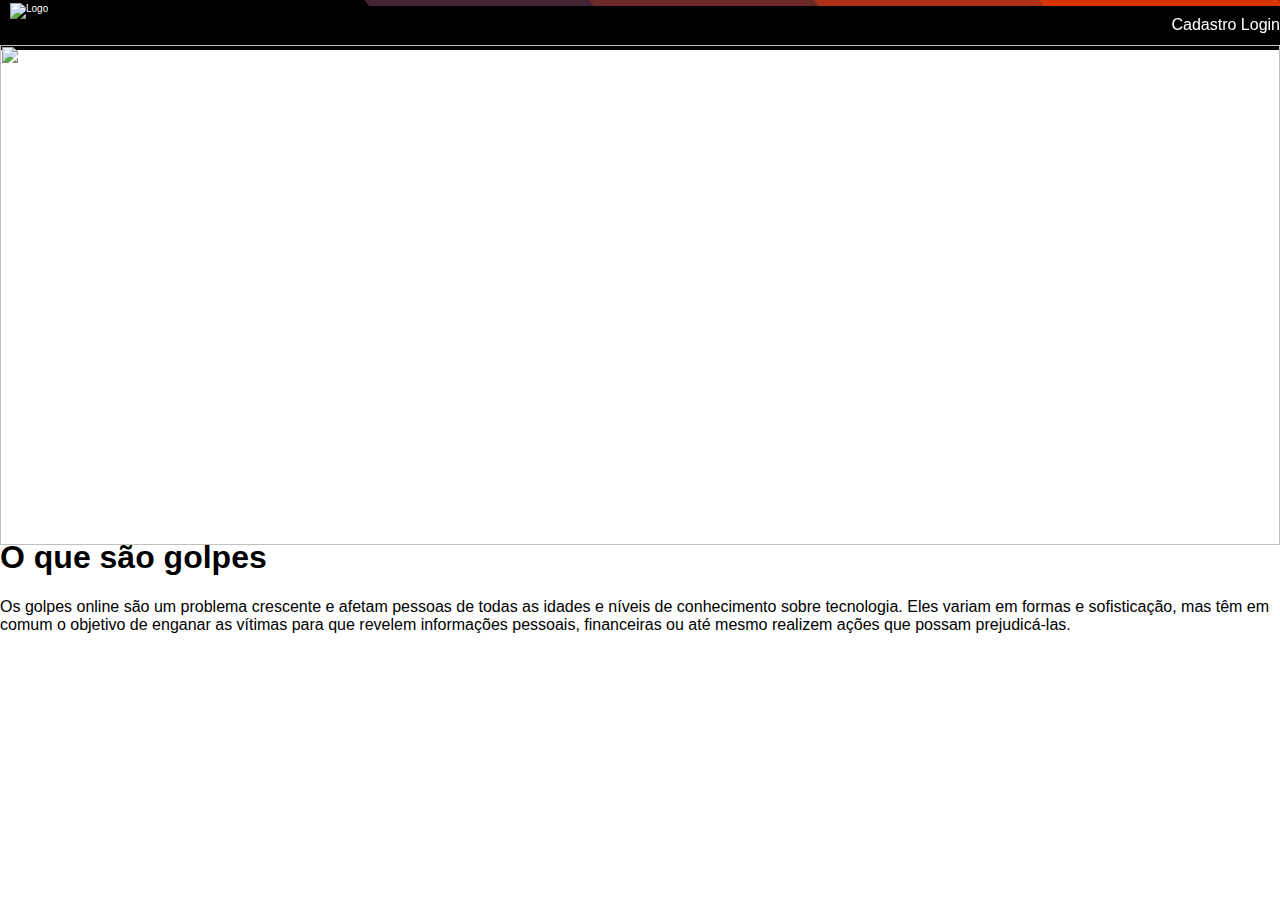
==== HTML/index.html @ 07f50b67 "Update index.html" ====
<!DOCTYPE html>
<html>

<!--//////////////////////////////////////////////////////// HEAD ////////////////////////////////////////////////////////-->

    <head>
        <meta name="viewport" content="width=device-width, initial-scale=1">
        <link rel="stylesheet" href="../CSS/index.css">
        <meta>
        <title>Backdoor: Segurança, confiabilidade e suporte</title>
    </head>

<!--//////////////////////////////////////////////////////// BODY ////////////////////////////////////////////////////////-->

    <body>

        <header>
            <article id="TituloInicio">
                <a href="#" id="LogoEmpresa"><img src="../IMAGEM/default2.png" alt="Logo" style="height: 30px; width: 30px;"></a>
                <h1 id="NomeEmpresa">Backdoor</h1>
            </article>

            <div class="bloco positivo"></div>
            <div class="bloco2 positivo"></div>
            <div class="bloco3 positivo"></div>
            <div class="bloco4 positivo"></div>

            <ul>
                <a href="#" class="SubTituloInicio"><li>Cadastro</li></a>
                <a href="#" class="SubTituloInicio"><li>Login</li></a>
            </ul>
        </header>

        <div class="slideshow-container">

            <div class="mySlides fade">
                <img src="../IMAGEM/images.jfif" style="width:100%; height: 500px;">
            </div>

            <div class="mySlides fade">
                <img src="../IMAGEM/images (1).jfif" style="width:100%; height: 500px;">
            </div>

            <a class="prev" onclick="plusSlides(-1)">❮</a>
            <a class="next" onclick="plusSlides(1)">❯</a>

        </div>
        <br>

        <article id="segmento1">
            <h1 class="Titulo">O que são golpes</h1>
            <p id="SubTitulo">Os golpes online são um problema crescente e afetam pessoas de todas as idades e níveis de conhecimento sobre tecnologia. 
                Eles variam em formas e sofisticação, mas têm em comum o objetivo de enganar as vítimas para que revelem informações pessoais, 
                financeiras ou até mesmo realizem ações que possam prejudicá-las.</p>
        </article>

<!--//////////////////////////////////////////////////////// SCRIPT ////////////////////////////////////////////////////////-->

        <script>
            let slideIndex = 1;
            showSlides(slideIndex);

            function plusSlides(n) {
            showSlides(slideIndex += n);
            }

            function currentSlide(n) {
            showSlides(slideIndex = n);
            }

            function showSlides(n) {
            let i;
            let slides = document.getElementsByClassName("mySlides");
            if (n > slides.length) {slideIndex = 1}    
            if (n < 1) {slideIndex = slides.length}
            for (i = 0; i < slides.length; i++) {
                slides[i].style.display = "none";  
            }
            slides[slideIndex-1].style.display = "block";  
            }
        </script>
    </body>
</html>
---- CSS/index.css ----
* {
    box-sizing: border-box
}

/* --- //////////////////////////////////////////////////////// BODY //////////////////////////////////////////////////////// --- */

body {
    font-family: Verdana, sans-serif; 
    margin:0;
}

#segmento1{
    display: block;
    justify-content: center;
    align-items: center;
}
.Titulo{
    font-weight: bold;
}

/* --- //////////////////////////////////////////////////////// HEADER //////////////////////////////////////////////////////// --- */

header{
    background-color: black;
    width: 100%;
    height: 50px;
    position: fixed;
    display: flex;
	flex-direction: row;
	justify-content: space-between;
}

a{
    color: white;
    text-decoration: none;
}

li{
    display: inline-block;
}

#LogoEmpresa{
    display: inline-block;
    margin-left: 10px;
    font-size: 10px;
    height: 50px;
}

#NomeEmpresa{
    display: flex;
    color: white;
    font-size: small;
}
.bloco{
    position: absolute;
    right: 75vh;
    bottom: 44px;
    width: 240px;
    height: 10px;
    background-color: #442434;
    -webkit-transform: skew(0deg);
    -ms-transform: skew(0deg);
    transform: skew(0deg);
}

.bloco2{
    position: absolute;
    right: 50vh;
    bottom: 44px;
    width: 240px;
    height: 10px;
    background-color: #6B2928;
    -webkit-transform: skew(0deg);
    -ms-transform: skew(0deg);
    transform: skew(0deg);
}

.bloco3{
    position: absolute;
    right: 25vh;
    bottom: 44px;
    width: 240px;
    height: 10px;
    background-color: #AC3015;
    -webkit-transform: skew(0deg);
    -ms-transform: skew(0deg);
    transform: skew(0deg);
}

.bloco4{
    position: absolute;
    right: 0vh;
    bottom: 44px;
    width: 240px;
    height: 10px;
    background-color: #D73508;
    -webkit-transform: skew(0deg);
    -ms-transform: skew(0deg);
    transform: skew(0deg);
}

.positivo{
    -webkit-transform: skew(40deg);
    -ms-transform: skew(40deg);
    transform: skew(40deg);
}

/* --- //////////////////////////////////////////////////////// SLIDESHOW //////////////////////////////////////////////////////// --- */

.mySlides {
    display: none;
}

img {
    vertical-align: middle;
}

.slideshow-container {
    top: 5vh;
    position: relative;
}

.prev, .next {
    cursor: pointer;
    position: absolute;
    top: 50%;
    width: auto;
    padding: 16px;
    margin-top: -22px;
    color: white;
    font-weight: bold;
    font-size: 18px;
    transition: 0.6s ease;
    border-radius: 0 3px 3px 0;
    user-select: none;
}

.next {
    right: 0;
    border-radius: 3px 0 0 3px;
}

.prev:hover, .next:hover {
    background-color: rgba(0,0,0,0.8);
}

.fade {
    animation-name: fade;
    animation-duration: 1.5s;
}

@keyframes fade {
    from {opacity: .4} 
    to {opacity: 1}
}

@media only screen and (max-width: 300px) {
    .prev, .next,.text {font-size: 11px}
}
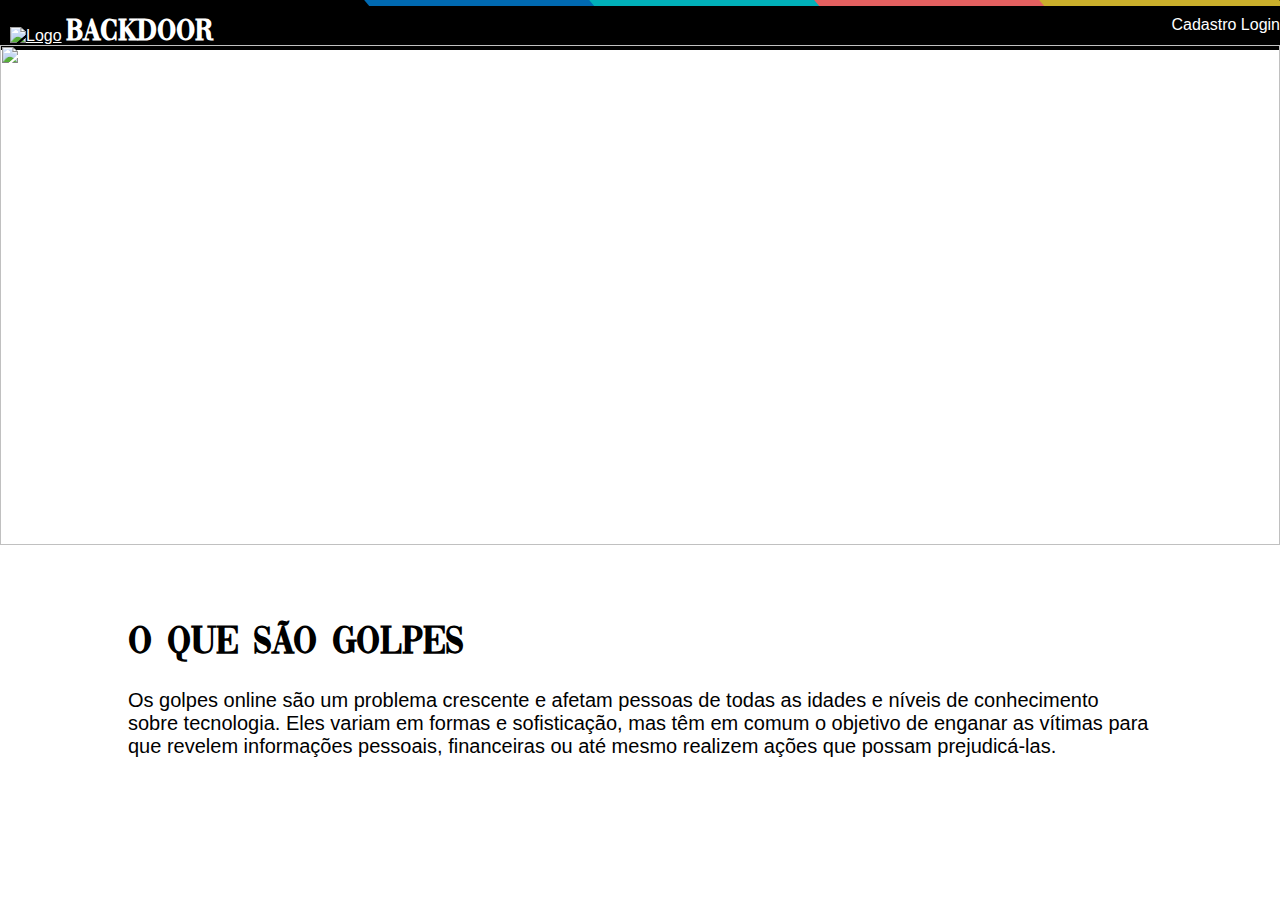
==== commit bda5e759: "Update index.html" ====
--- a/HTML/index.html
+++ b/HTML/index.html
@@ -5,8 +5,9 @@
 
     <head>
         <meta name="viewport" content="width=device-width, initial-scale=1">
+        <meta charset="UTF-8">
         <link rel="stylesheet" href="../CSS/index.css">
-        <meta>
+        <link rel="icon" href="../IMAGEM/default2.png" type="image/png">
         <title>Backdoor: Segurança, confiabilidade e suporte</title>
     </head>
 
@@ -34,11 +35,11 @@
         <div class="slideshow-container">
 
             <div class="mySlides fade">
-                <img src="../IMAGEM/images.jfif" style="width:100%; height: 500px;">
+                <img src="../IMAGEM/img1.jpg" style="width:100%; height: 500px;">
             </div>
 
             <div class="mySlides fade">
-                <img src="../IMAGEM/images (1).jfif" style="width:100%; height: 500px;">
+                <img src="../IMAGEM/img2.jpg" style="width:100%; height: 500px;">
             </div>
 
             <a class="prev" onclick="plusSlides(-1)">❮</a>
@@ -48,6 +49,13 @@
         <br>
 
         <article id="segmento1">
+            <div id="Circulos" style="display: flex;">
+                <div id="Circulo1"></div>
+                <div id="Circulo2"></div>
+                <div id="Circulo3"></div>
+                <div id="Circulo4"></div>
+            </div>
+
             <h1 class="Titulo">O que são golpes</h1>
             <p id="SubTitulo">Os golpes online são um problema crescente e afetam pessoas de todas as idades e níveis de conhecimento sobre tecnologia. 
                 Eles variam em formas e sofisticação, mas têm em comum o objetivo de enganar as vítimas para que revelem informações pessoais, 
--- a/CSS/index.css
+++ b/CSS/index.css
@@ -1,5 +1,9 @@
 * {
     box-sizing: border-box
+}
+@font-face {
+    font-family: Vogue;
+    src: url(../FONTES/Vogue.ttf);
 }
 
 /* --- //////////////////////////////////////////////////////// BODY //////////////////////////////////////////////////////// --- */
@@ -8,14 +12,18 @@
     font-family: Verdana, sans-serif; 
     margin:0;
 }
-
 #segmento1{
     display: block;
-    justify-content: center;
-    align-items: center;
+    width: 80%;
+    margin-left: 10%;
 }
 .Titulo{
+    font-size: 40px;
     font-weight: bold;
+    font-family: Vogue;
+}
+#SubTitulo{
+    font-size: 20px;
 }
 
 /* --- //////////////////////////////////////////////////////// HEADER //////////////////////////////////////////////////////// --- */
@@ -28,36 +36,48 @@
     display: flex;
 	flex-direction: row;
 	justify-content: space-between;
+	align-items: center;
+}
+#TituloInicio{
+	display: inline-block;
+	flex-direction: column;
+	color: white;
+    justify-content: left;
 }
 
 a{
     color: white;
-    text-decoration: none;
 }
 
 li{
     display: inline-block;
 }
 
+#NomeEmpresa{
+    display: inline-block;
+    color: white;
+    font-family: Vogue;
+    height: 20px;
+    margin-top: 10%;
+    margin-bottom: 0px;
+}
 #LogoEmpresa{
+    padding-bottom: 9px;
     display: inline-block;
     margin-left: 10px;
-    font-size: 10px;
-    height: 50px;
+    margin-top: 0px;
+}
+.SubTituloInicio:hover{
+    text-decoration: underline white 5px;
 }
 
-#NomeEmpresa{
-    display: flex;
-    color: white;
-    font-size: small;
-}
 .bloco{
     position: absolute;
     right: 75vh;
     bottom: 44px;
     width: 240px;
     height: 10px;
-    background-color: #442434;
+    background-color: #0069B1;
     -webkit-transform: skew(0deg);
     -ms-transform: skew(0deg);
     transform: skew(0deg);
@@ -69,7 +89,7 @@
     bottom: 44px;
     width: 240px;
     height: 10px;
-    background-color: #6B2928;
+    background-color: #00B0B9;
     -webkit-transform: skew(0deg);
     -ms-transform: skew(0deg);
     transform: skew(0deg);
@@ -81,7 +101,7 @@
     bottom: 44px;
     width: 240px;
     height: 10px;
-    background-color: #AC3015;
+    background-color: #e36060;
     -webkit-transform: skew(0deg);
     -ms-transform: skew(0deg);
     transform: skew(0deg);
@@ -93,7 +113,7 @@
     bottom: 44px;
     width: 240px;
     height: 10px;
-    background-color: #D73508;
+    background-color: #caaf2b;
     -webkit-transform: skew(0deg);
     -ms-transform: skew(0deg);
     transform: skew(0deg);
@@ -118,6 +138,7 @@
 .slideshow-container {
     top: 5vh;
     position: relative;
+    margin-bottom: 80px;
 }
 
 .prev, .next {
@@ -157,3 +178,7 @@
 @media only screen and (max-width: 300px) {
     .prev, .next,.text {font-size: 11px}
 }
+
+hr{
+    top: 50px;
+}
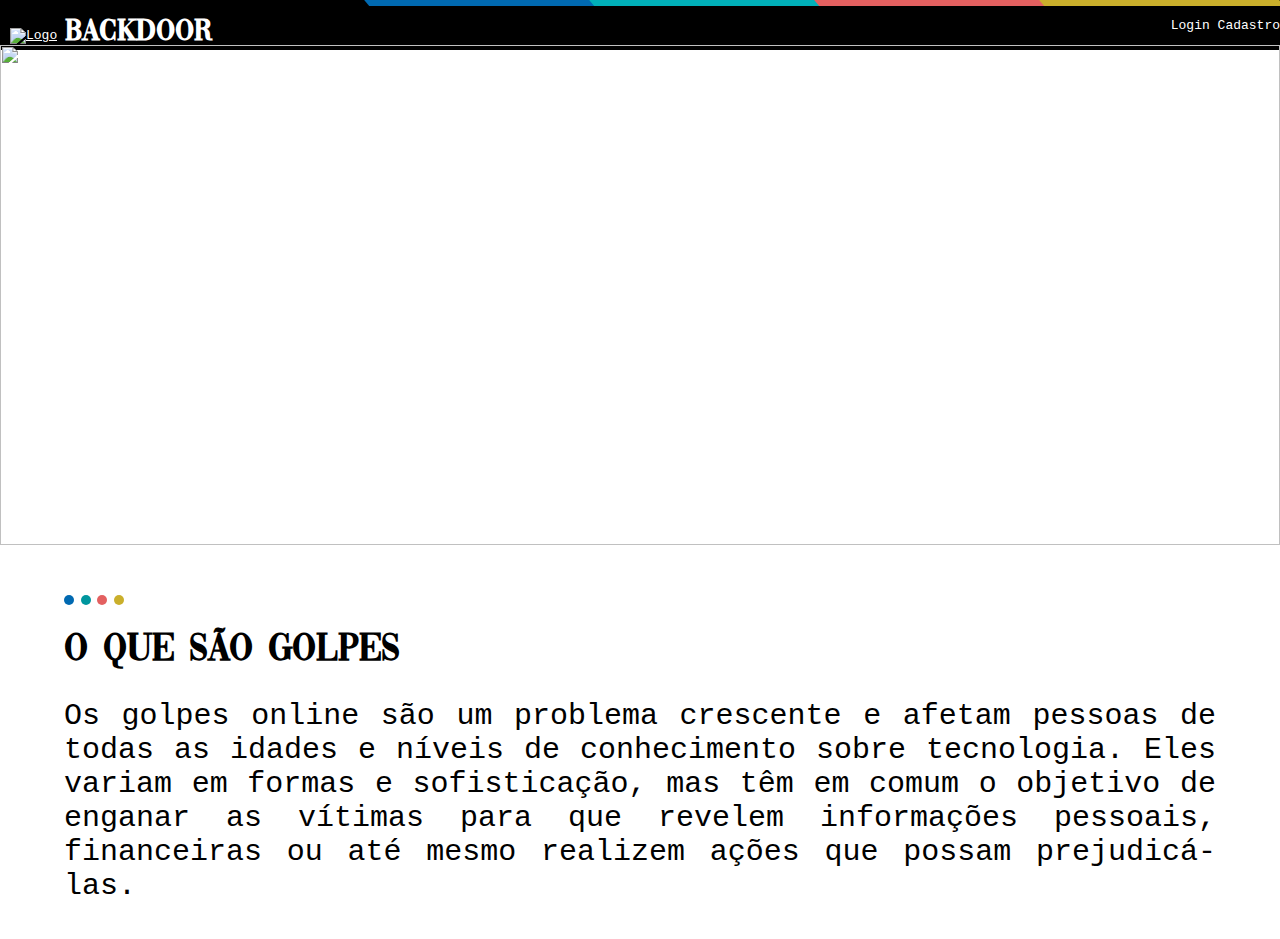
==== commit 36082624: "Update index.html" ====
--- a/HTML/index.html
+++ b/HTML/index.html
@@ -7,7 +7,8 @@
         <meta name="viewport" content="width=device-width, initial-scale=1">
         <meta charset="UTF-8">
         <link rel="stylesheet" href="../CSS/index.css">
-        <link rel="icon" href="../IMAGEM/default2.png" type="image/png">
+        <link rel="stylesheet" media="(max-width: 1440px)" href="../CSS/indexMediaPc.css">
+        <link rel="icon" href="../IMAGEM/LogoTransp.png" type="image/png">
         <title>Backdoor: Segurança, confiabilidade e suporte</title>
     </head>
 
@@ -17,7 +18,7 @@
 
         <header>
             <article id="TituloInicio">
-                <a href="#" id="LogoEmpresa"><img src="../IMAGEM/default2.png" alt="Logo" style="height: 30px; width: 30px;"></a>
+                <a href="#" id="LogoEmpresa"><img src="../IMAGEM/LogoTransp.png" alt="Logo" style="height: 30px; width: 30px;"></a>
                 <h1 id="NomeEmpresa">Backdoor</h1>
             </article>
 
@@ -26,20 +27,20 @@
             <div class="bloco3 positivo"></div>
             <div class="bloco4 positivo"></div>
 
-            <ul>
-                <a href="#" class="SubTituloInicio"><li>Cadastro</li></a>
+            <ul id="BtnInicio">
                 <a href="#" class="SubTituloInicio"><li>Login</li></a>
+                <a href="#" class="SubTituloInicio"><li>Cadastro</li></a> 
             </ul>
         </header>
 
         <div class="slideshow-container">
 
             <div class="mySlides fade">
-                <img src="../IMAGEM/img1.jpg" style="width:100%; height: 500px;">
+                <img src="../IMAGEM/Banner1.png" style="width:100%; height: 500px;">
             </div>
 
             <div class="mySlides fade">
-                <img src="../IMAGEM/img2.jpg" style="width:100%; height: 500px;">
+                <img src="../IMAGEM/Banner2.png" style="width:100%; height: 500px;">
             </div>
 
             <a class="prev" onclick="plusSlides(-1)">❮</a>
--- a/CSS/index.css
+++ b/CSS/index.css
@@ -9,13 +9,13 @@
 /* --- //////////////////////////////////////////////////////// BODY //////////////////////////////////////////////////////// --- */
 
 body {
-    font-family: Verdana, sans-serif; 
+    font-family: monospace; 
     margin:0;
 }
 #segmento1{
     display: block;
-    width: 80%;
-    margin-left: 10%;
+    width: 90%;
+    margin-left: 5%;
 }
 .Titulo{
     font-size: 40px;
@@ -23,7 +23,36 @@
     font-family: Vogue;
 }
 #SubTitulo{
-    font-size: 20px;
+    font-size: 30px;
+    text-align: justify;
+}
+#Circulos{
+    justify-content: space-between;
+    width: 60px;
+}
+#Circulo1{
+    background-color: #0069B1;
+    border-radius: 50%;
+    width: 10px;
+    height: 10px;
+}
+#Circulo2{
+    background-color: #00969E;
+    border-radius: 50%;
+    width: 10px;
+    height: 10px;
+}
+#Circulo3{
+    background-color: #E36060;
+    border-radius: 50%;
+    width: 10px;
+    height: 10px;
+}
+#Circulo4{
+    background-color: #CAAF2B;
+    border-radius: 50%;
+    width: 10px;
+    height: 10px;
 }
 
 /* --- //////////////////////////////////////////////////////// HEADER //////////////////////////////////////////////////////// --- */
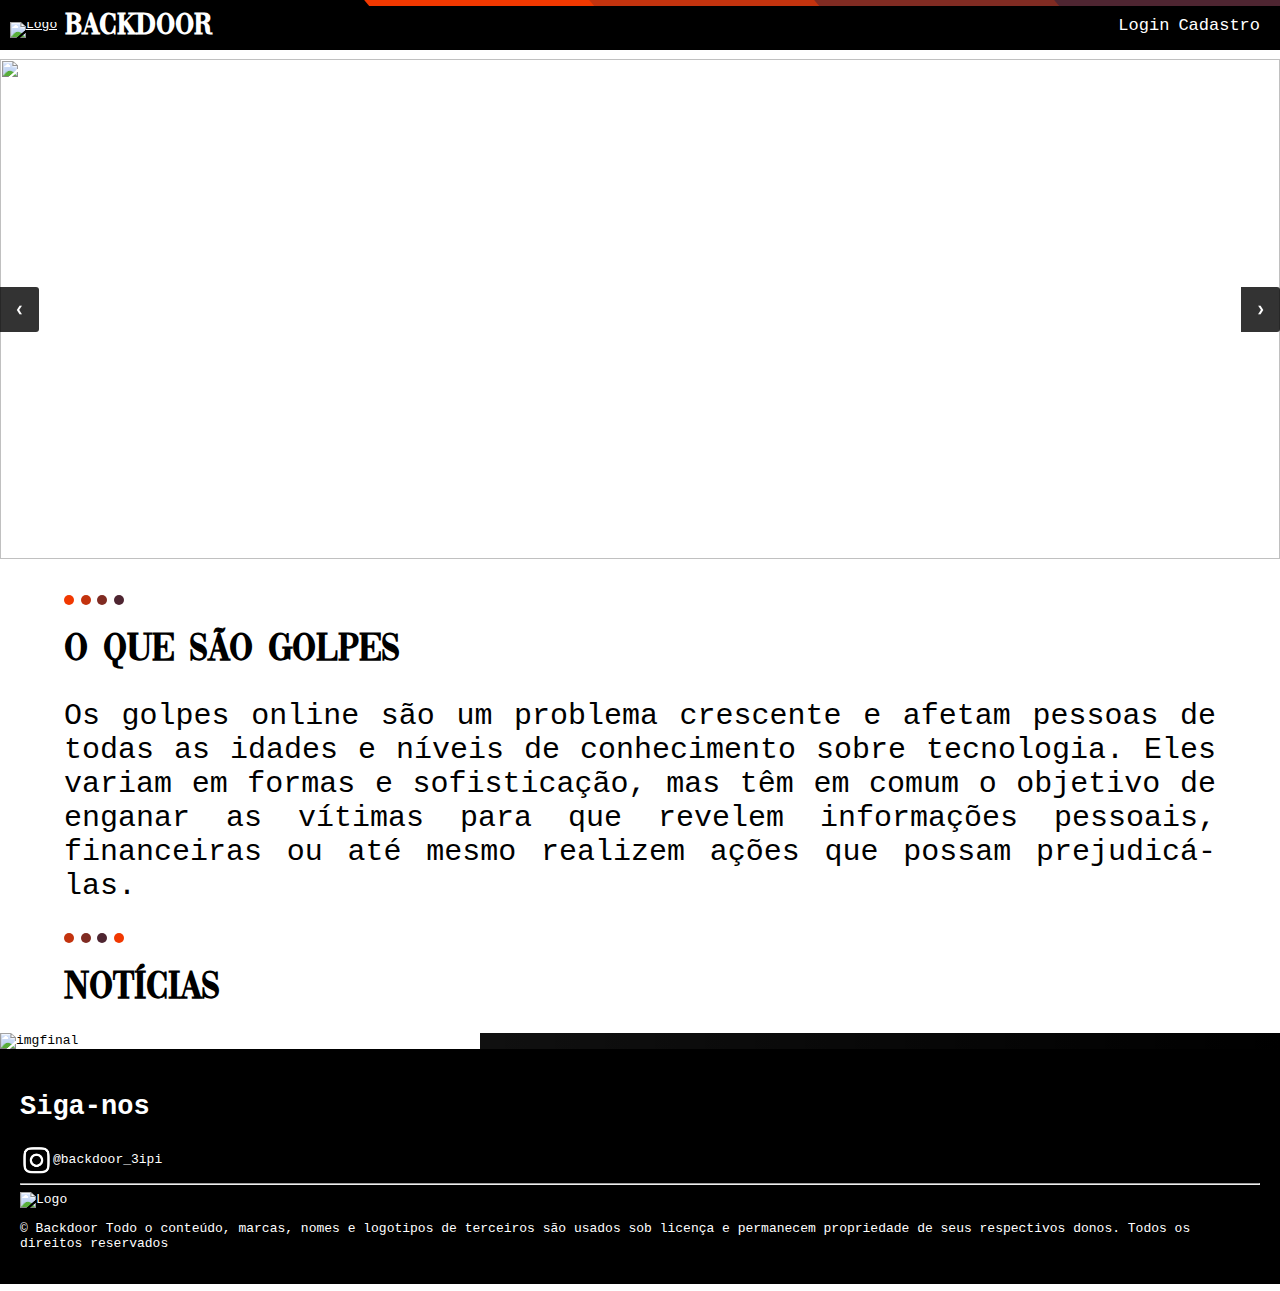
==== commit dfa28a2a: "Update index.html" ====
--- a/HTML/index.html
+++ b/HTML/index.html
@@ -8,7 +8,7 @@
         <meta charset="UTF-8">
         <link rel="stylesheet" href="../CSS/index.css">
         <link rel="stylesheet" media="(max-width: 1440px)" href="../CSS/indexMediaPc.css">
-        <link rel="icon" href="../IMAGEM/LogoTransp.png" type="image/png">
+        <link rel="icon" href="../IMAGEM/LogoTransp2.jpg" type="image/png">
         <title>Backdoor: Segurança, confiabilidade e suporte</title>
     </head>
 
@@ -22,16 +22,19 @@
                 <h1 id="NomeEmpresa">Backdoor</h1>
             </article>
 
+            <div class="bloco4"></div>
             <div class="bloco positivo"></div>
             <div class="bloco2 positivo"></div>
             <div class="bloco3 positivo"></div>
-            <div class="bloco4 positivo"></div>
+            
 
             <ul id="BtnInicio">
                 <a href="#" class="SubTituloInicio"><li>Login</li></a>
                 <a href="#" class="SubTituloInicio"><li>Cadastro</li></a> 
             </ul>
         </header>
+
+<!--//////////////////////////////////////////////////////// SLIDESHOW ////////////////////////////////////////////////////////-->
 
         <div class="slideshow-container">
 
@@ -49,7 +52,9 @@
         </div>
         <br>
 
-        <article id="segmento1">
+<!--//////////////////////////////////////////////////////// SEGMENTOS ////////////////////////////////////////////////////////-->
+
+        <article class="segmento1">
             <div id="Circulos" style="display: flex;">
                 <div id="Circulo1"></div>
                 <div id="Circulo2"></div>
@@ -63,30 +68,85 @@
                 financeiras ou até mesmo realizem ações que possam prejudicá-las.</p>
         </article>
 
+        <article class="segmento1">
+            <div id="Circulos" style="display: flex;">
+                <div id="Circulo2"></div>
+                <div id="Circulo3"></div>
+                <div id="Circulo4"></div>
+                <div id="Circulo1"></div>
+            </div>
+
+            <h1 class="Titulo">Notícias</h1>
+
+            <div id="ConjuntoInfo">
+                <article class="Info">
+
+                </article>
+
+                <article class="Info">
+
+                </article>
+
+                <article class="Info">
+
+                </article>
+
+                <article class="Info">
+
+                </article>
+            </div>
+
+        </article>
+
+        <section style="display: flex;">
+            <img src="../IMAGEM/BannerFinal.png" alt="imgfinal" style="width: 60%;">
+            <div id="BlocoPreto"></div>
+        </section>
+
+<!--//////////////////////////////////////////////////////// FOOTER ////////////////////////////////////////////////////////-->
+
+        <footer>
+            
+            <div id="RodapeCima">
+                    <h2 id="TituloRodape">Siga-nos</h2>
+
+                <div id="SegmentoRodape">
+                    <a href="https://www.instagram.com/backdoor_3ipi?utm_source=ig_web_button_share_sheet&igsh=ZDNlZDc0MzIxNw==" id="RedeSocial">
+                        <img src="../IMAGEM/LogoIG.png" alt="Instagram" style="width: 33px; height: 30px;">
+                        <p class="SubTituloRodape">@backdoor_3ipi</p>
+                    </a>
+                </div>
+            </div>
+
+            <hr>
+
+            <div>
+                <img src="../IMAGEM/default-monochrome.png" alt="Logo" style="width: 190px;">
+
+                <p>
+                    © Backdoor Todo o conteúdo, marcas, nomes e logotipos de terceiros são 
+                    usados sob licença e permanecem propriedade de seus respectivos donos. Todos os direitos reservados
+                </p>
+            </div>
+        </footer>
+
 <!--//////////////////////////////////////////////////////// SCRIPT ////////////////////////////////////////////////////////-->
 
         <script>
-            let slideIndex = 1;
-            showSlides(slideIndex);
+            let slideIndex = 0;
+            showSlides();
 
-            function plusSlides(n) {
-            showSlides(slideIndex += n);
-            }
-
-            function currentSlide(n) {
-            showSlides(slideIndex = n);
-            }
-
-            function showSlides(n) {
+            function showSlides() {
             let i;
             let slides = document.getElementsByClassName("mySlides");
-            if (n > slides.length) {slideIndex = 1}    
-            if (n < 1) {slideIndex = slides.length}
             for (i = 0; i < slides.length; i++) {
-                slides[i].style.display = "none";  
+                slides[i].style.display = "none";
             }
-            slides[slideIndex-1].style.display = "block";  
-            }
+            slideIndex++;
+            if (slideIndex > slides.length) {slideIndex = 1}
+            slides[slideIndex-1].style.display = "block";
+            setTimeout(showSlides, 9000);
+        }
         </script>
     </body>
 </html> 
--- a/CSS/index.css
+++ b/CSS/index.css
@@ -12,7 +12,7 @@
     font-family: monospace; 
     margin:0;
 }
-#segmento1{
+.segmento1{
     display: block;
     width: 90%;
     margin-left: 5%;
@@ -26,33 +26,44 @@
     font-size: 30px;
     text-align: justify;
 }
+.SubTituloInicio{
+    font-size: 17px;
+}
+.SubTituloInicio:hover{
+    color: #F13800;
+    transition: 0.5s;
+}
 #Circulos{
     justify-content: space-between;
     width: 60px;
 }
 #Circulo1{
-    background-color: #0069B1;
+    background-color: #F13800;
     border-radius: 50%;
     width: 10px;
     height: 10px;
 }
 #Circulo2{
-    background-color: #00969E;
+    background-color: #C3330E;
     border-radius: 50%;
     width: 10px;
     height: 10px;
 }
 #Circulo3{
-    background-color: #E36060;
+    background-color: #802B22;
     border-radius: 50%;
     width: 10px;
     height: 10px;
 }
 #Circulo4{
-    background-color: #CAAF2B;
-    border-radius: 50%;
-    width: 10px;
-    height: 10px;
+    background-color: #4E2531;
+    border-radius: 50%;
+    width: 10px;
+    height: 10px;
+}
+#BlocoPreto{
+    background: linear-gradient(90deg,rgba(0, 0, 0, 0.938), rgb(0, 0, 0));
+    width: 100%;
 }
 
 /* --- //////////////////////////////////////////////////////// HEADER //////////////////////////////////////////////////////// --- */
@@ -61,7 +72,7 @@
     background-color: black;
     width: 100%;
     height: 50px;
-    position: fixed;
+    position:static;
     display: flex;
 	flex-direction: row;
 	justify-content: space-between;
@@ -72,6 +83,7 @@
 	flex-direction: column;
 	color: white;
     justify-content: left;
+    line-height: 50%;
 }
 
 a{
@@ -96,9 +108,6 @@
     margin-left: 10px;
     margin-top: 0px;
 }
-.SubTituloInicio:hover{
-    text-decoration: underline white 5px;
-}
 
 .bloco{
     position: absolute;
@@ -106,7 +115,7 @@
     bottom: 44px;
     width: 240px;
     height: 10px;
-    background-color: #0069B1;
+    background-color: #F13800;
     -webkit-transform: skew(0deg);
     -ms-transform: skew(0deg);
     transform: skew(0deg);
@@ -118,7 +127,7 @@
     bottom: 44px;
     width: 240px;
     height: 10px;
-    background-color: #00B0B9;
+    background-color: #C3330E;
     -webkit-transform: skew(0deg);
     -ms-transform: skew(0deg);
     transform: skew(0deg);
@@ -130,7 +139,7 @@
     bottom: 44px;
     width: 240px;
     height: 10px;
-    background-color: #e36060;
+    background-color: #802B22;
     -webkit-transform: skew(0deg);
     -ms-transform: skew(0deg);
     transform: skew(0deg);
@@ -142,7 +151,7 @@
     bottom: 44px;
     width: 240px;
     height: 10px;
-    background-color: #caaf2b;
+    background-color: #4E2531;
     -webkit-transform: skew(0deg);
     -ms-transform: skew(0deg);
     transform: skew(0deg);
@@ -165,7 +174,6 @@
 }
 
 .slideshow-container {
-    top: 5vh;
     position: relative;
     margin-bottom: 80px;
 }
@@ -183,6 +191,7 @@
     transition: 0.6s ease;
     border-radius: 0 3px 3px 0;
     user-select: none;
+    background-color: rgba(0,0,0, 0.8);
 }
 
 .next {
@@ -190,13 +199,9 @@
     border-radius: 3px 0 0 3px;
 }
 
-.prev:hover, .next:hover {
-    background-color: rgba(0,0,0,0.8);
-}
-
 .fade {
     animation-name: fade;
-    animation-duration: 1.5s;
+    animation-duration: 1s;
 }
 
 @keyframes fade {
@@ -208,6 +213,24 @@
     .prev, .next,.text {font-size: 11px}
 }
 
-hr{
-    top: 50px;
-}
+/* --- //////////////////////////////////////////////////////// FOOTER //////////////////////////////////////////////////////// --- */
+
+footer{
+    padding: 20px;
+    margin-bottom: -20px;
+    color: white;
+    background-color: black;
+}
+#TituloRodape{
+    font-size: 27px;
+    font-weight: bold;
+}
+#RedeSocial{
+    display: flex;
+    width: 180px;
+    text-decoration: none;
+    line-height: 50%;
+}
+.SubTituloRodape{
+    color: white;
+}
--- a/CSS/indexMediaPc.css
+++ b/CSS/indexMediaPc.css
@@ -0,0 +1,102 @@
+/* --- //////////////////////////////////////////////////////// BODY //////////////////////////////////////////////////////// --- */
+
+body {
+    font-family: monospace; 
+    margin:0;
+}
+#segmento1{
+    display: block;
+    width: 90%;
+    margin-left: 5%;
+}
+.Titulo{
+    font-size: 40px;
+    font-weight: bold;
+    font-family: Vogue;
+}
+#SubTitulo{
+    font-size: 30px;
+    text-align: justify;
+}
+#Circulos{
+    justify-content: space-between;
+    width: 60px;
+}
+
+/* --- //////////////////////////////////////////////////////// HEADER //////////////////////////////////////////////////////// --- */
+
+header{
+    background-color: black;
+    width: 100%;
+    height: 50px;
+    position: fixed;
+    display: flex;
+	flex-direction: row;
+	justify-content: space-between;
+	align-items: center;
+}
+#TituloInicio{
+	display: inline-block;
+	flex-direction: column;
+	color: white;
+    justify-content: left;
+}
+
+a{
+    color: white;
+}
+
+li{
+    display: inline-block;
+}
+
+#NomeEmpresa{
+    display: inline-block;
+    color: white;
+    font-family: Vogue;
+    height: 20px;
+    margin-top: 10%;
+    margin-bottom: 0px;
+}
+#LogoEmpresa{
+    padding-bottom: 9px;
+    display: inline-block;
+    margin-left: 10px;
+    margin-top: 0px;
+}
+#BtnInicio{
+    margin-right: 20px;
+    font-size: 15px;
+}
+/* --- //////////////////////////////////////////////////////// SLIDESHOW //////////////////////////////////////////////////////// --- */
+
+.mySlides {
+    display: none;
+}
+
+img {
+    vertical-align: middle;
+}
+
+.slideshow-container {
+    top: 6.5vh;
+    position: relative;
+    margin-bottom: 80px;
+}
+
+.prev, .next {
+    cursor: pointer;
+    position: absolute;
+    top: 50%;
+    width: auto;
+    padding: 16px;
+    margin-top: -22px;
+    color: white;
+    font-weight: bold;
+    font-size: 18px;
+    transition: 0.6s ease;
+    border-radius: 0 3px 3px 0;
+    user-select: none;
+}
+
+.prev, .next,.text {font-size: 11px}
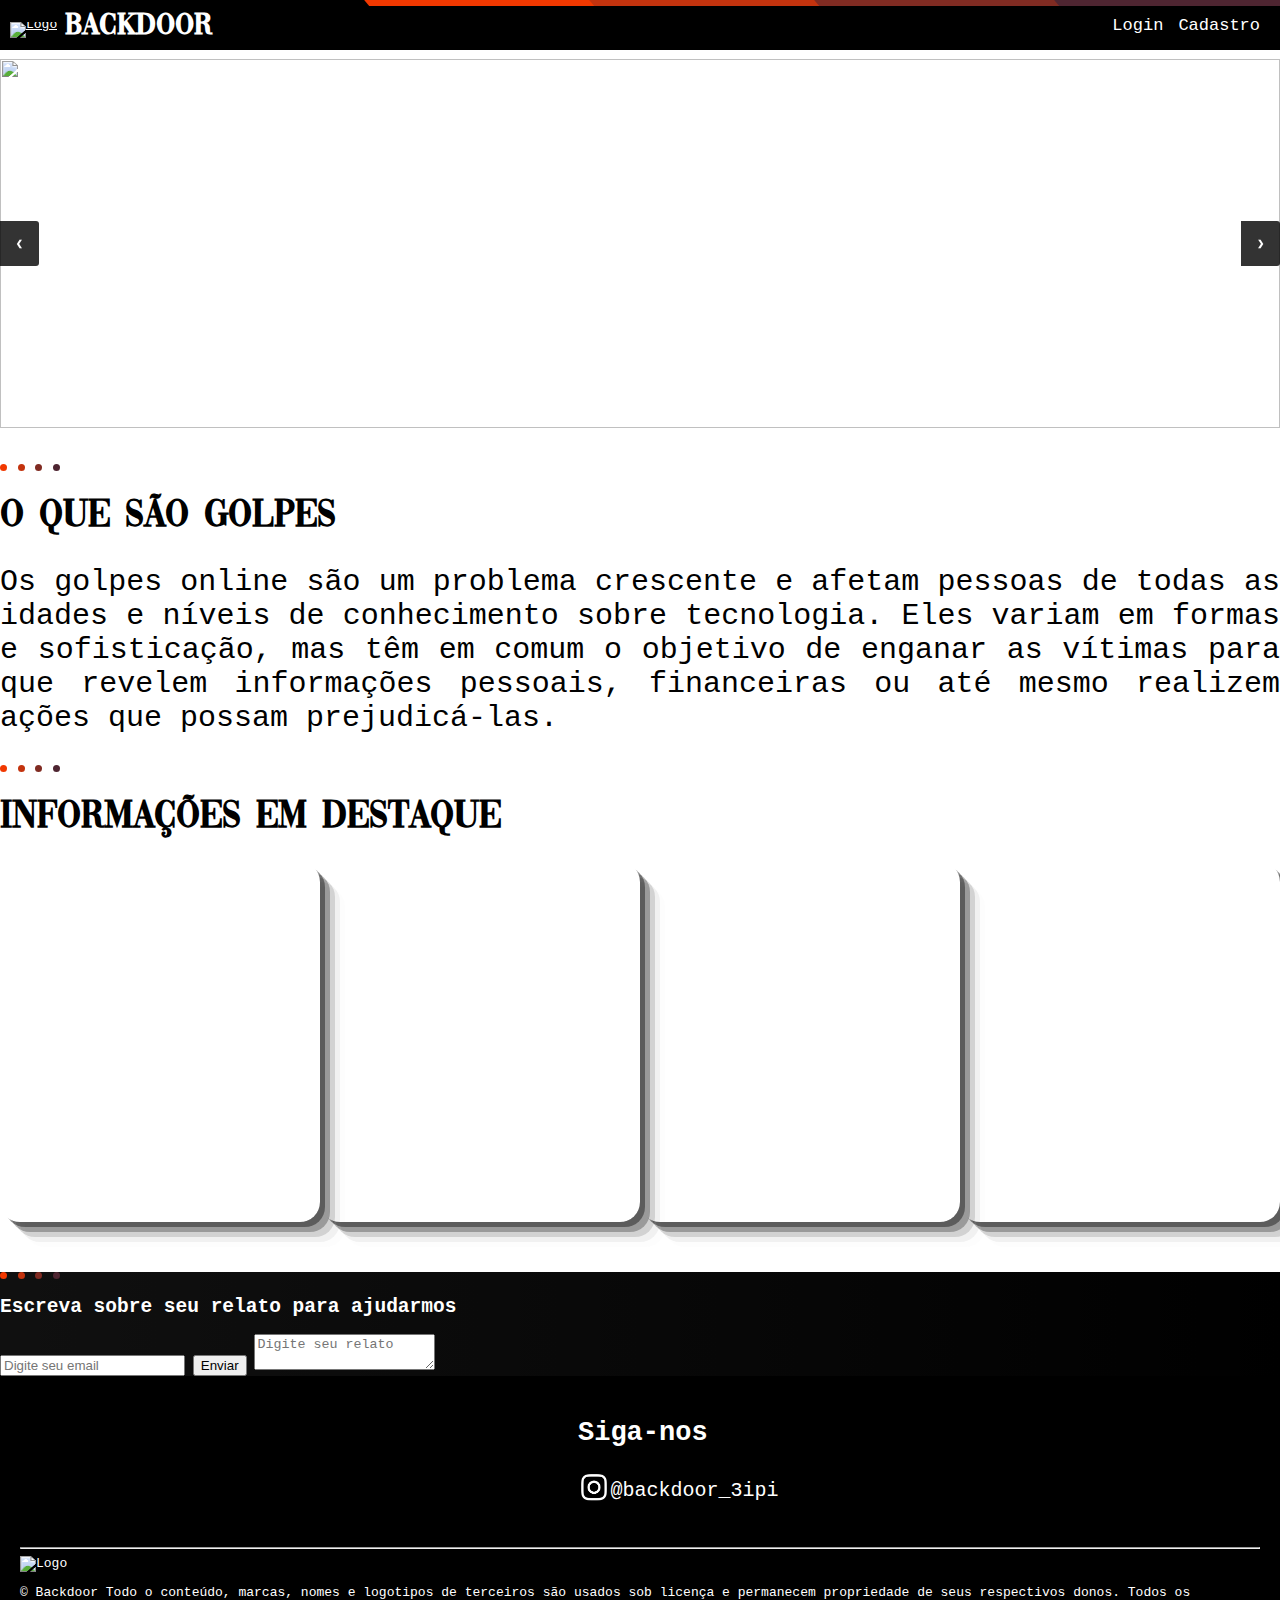
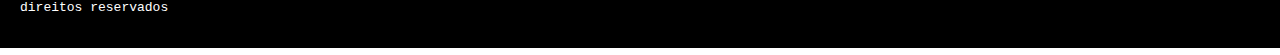
==== commit 6e56040c: "Update index.html" ====
--- a/HTML/index.html
+++ b/HTML/index.html
@@ -4,10 +4,16 @@
 <!--//////////////////////////////////////////////////////// HEAD ////////////////////////////////////////////////////////-->
 
     <head>
+        <meta charset="UTF-8">
         <meta name="viewport" content="width=device-width, initial-scale=1">
-        <meta charset="UTF-8">
         <link rel="stylesheet" href="../CSS/index.css">
         <link rel="stylesheet" media="(max-width: 1440px)" href="../CSS/indexMediaPc.css">
+        <link rel="stylesheet" media="(max-width: 469px)" href="../CSS/indexMediaCell.css">
+
+        <link rel="preconnect" href="https://fonts.googleapis.com">
+        <link rel="preconnect" href="https://fonts.gstatic.com" crossorigin>
+        <link href="https://fonts.googleapis.com/css2?family=Source+Sans+3:ital,wght@0,200..900;1,200..900&display=swap" rel="stylesheet">
+
         <link rel="icon" href="../IMAGEM/LogoTransp2.jpg" type="image/png">
         <title>Backdoor: Segurança, confiabilidade e suporte</title>
     </head>
@@ -39,11 +45,11 @@
         <div class="slideshow-container">
 
             <div class="mySlides fade">
-                <img src="../IMAGEM/Banner1.png" style="width:100%; height: 500px;">
+                <img src="../IMAGEM/Banner1.png" style="width:100%; height: 369px;">
             </div>
 
             <div class="mySlides fade">
-                <img src="../IMAGEM/Banner2.png" style="width:100%; height: 500px;">
+                <img src="../IMAGEM/Banner2.png" style="width:100%; height: 369px;">
             </div>
 
             <a class="prev" onclick="plusSlides(-1)">❮</a>
@@ -54,7 +60,7 @@
 
 <!--//////////////////////////////////////////////////////// SEGMENTOS ////////////////////////////////////////////////////////-->
 
-        <article class="segmento1">
+        <article class="segmentos">
             <div id="Circulos" style="display: flex;">
                 <div id="Circulo1"></div>
                 <div id="Circulo2"></div>
@@ -68,39 +74,71 @@
                 financeiras ou até mesmo realizem ações que possam prejudicá-las.</p>
         </article>
 
-        <article class="segmento1">
+        <article id="segmento2">
             <div id="Circulos" style="display: flex;">
+                <div id="Circulo1"></div>
                 <div id="Circulo2"></div>
                 <div id="Circulo3"></div>
                 <div id="Circulo4"></div>
-                <div id="Circulo1"></div>
-            </div>
-
-            <h1 class="Titulo">Notícias</h1>
+            </div>
+
+            <h1 class="Titulo">Informações em Destaque</h1>
 
             <div id="ConjuntoInfo">
-                <article class="Info">
-
-                </article>
-
-                <article class="Info">
-
-                </article>
-
-                <article class="Info">
-
-                </article>
-
-                <article class="Info">
-
-                </article>
+
+                <a href="#" class="Info">
+                    <div class="FundoInfo">
+
+                    </div>
+                </a>
+
+                <a href="#" class="Info">
+                    <div class="FundoInfo">
+                        
+                    </div>
+                </a>
+
+                <a href="#" class="Info">
+                    <div class="FundoInfo">
+                        
+                    </div>
+                </a>
+
+                <a href="#" class="Info">
+                    <div class="FundoInfo">
+                        
+                    </div>
+                </a>
+
             </div>
 
         </article>
 
-        <section style="display: flex;">
-            <img src="../IMAGEM/BannerFinal.png" alt="imgfinal" style="width: 60%;">
-            <div id="BlocoPreto"></div>
+        <section id="Relatos">
+            <div id="ImgFinal"></div>
+
+            <div id="BlocoPreto">
+                <div id="Circulos" style="display: flex;">
+                    <div id="Circulo1"></div>
+                    <div id="Circulo2"></div>
+                    <div id="Circulo3"></div>
+                    <div id="Circulo4"></div>
+                </div>
+
+                <h2 id="TituloBlocoPreto">
+                    Escreva sobre seu relato para ajudarmos
+                </h2>
+                
+                <form action="https://api.staticforms.xyz/submit" method="post">
+                    <input type="text" name="email" placeholder="Digite seu email" id="Email" required>
+                    <input type="submit" value="Enviar" id="Botao"/>
+                    <textarea name="message" placeholder="Digite seu relato" id="Mensagem" required></textarea>
+    
+                    <input type="text" name="honeypot" style="display: none;">
+                    <input type="hidden" name="accessKey" value="70ce7646-6269-4fdc-8eb6-e4c65bab4a99">
+                    <input type="hidden" name="redirectTo" value="https://warlem37.github.io/Fintec/HTML/index.html">
+                </form>
+            </div>
         </section>
 
 <!--//////////////////////////////////////////////////////// FOOTER ////////////////////////////////////////////////////////-->
@@ -120,33 +158,44 @@
 
             <hr>
 
-            <div>
-                <img src="../IMAGEM/default-monochrome.png" alt="Logo" style="width: 190px;">
-
-                <p>
+            <div id="RodapeBaixo">
+                <img src="../IMAGEM/default-monochrome.png" alt="Logo" id="RodapeLogo">
+
+                <p id="RodapeBaixoTexto">
                     © Backdoor Todo o conteúdo, marcas, nomes e logotipos de terceiros são 
                     usados sob licença e permanecem propriedade de seus respectivos donos. Todos os direitos reservados
                 </p>
+
+                <div id="Vazio">
+
+                </div>
             </div>
         </footer>
 
 <!--//////////////////////////////////////////////////////// SCRIPT ////////////////////////////////////////////////////////-->
 
         <script>
-            let slideIndex = 0;
-            showSlides();
-
-            function showSlides() {
+            let slideIndex = 1;
+            showSlides(slideIndex);
+
+            function plusSlides(n) {
+                showSlides(slideIndex += n);
+            }
+
+            function currentSlide(n) {
+                showSlides(slideIndex = n);
+            }
+
+            function showSlides(n) {
             let i;
             let slides = document.getElementsByClassName("mySlides");
+            if (n > slides.length) {slideIndex = 1}
+            if (n < 1) {slideIndex = slides.length}
             for (i = 0; i < slides.length; i++) {
                 slides[i].style.display = "none";
             }
-            slideIndex++;
-            if (slideIndex > slides.length) {slideIndex = 1}
             slides[slideIndex-1].style.display = "block";
-            setTimeout(showSlides, 9000);
-        }
+            }
         </script>
     </body>
 </html> 
--- a/CSS/index.css
+++ b/CSS/index.css
@@ -28,6 +28,7 @@
 }
 .SubTituloInicio{
     font-size: 17px;
+    margin-left: 6px;
 }
 .SubTituloInicio:hover{
     color: #F13800;
@@ -35,35 +36,63 @@
 }
 #Circulos{
     justify-content: space-between;
-    width: 60px;
+    width: 40px;
 }
 #Circulo1{
     background-color: #F13800;
     border-radius: 50%;
-    width: 10px;
-    height: 10px;
+    width: 7px;
+    height: 7px;
 }
 #Circulo2{
     background-color: #C3330E;
     border-radius: 50%;
-    width: 10px;
-    height: 10px;
+    width: 7px;
+    height: 7px;
 }
 #Circulo3{
     background-color: #802B22;
     border-radius: 50%;
-    width: 10px;
-    height: 10px;
+    width: 7px;
+    height: 7px;
 }
 #Circulo4{
     background-color: #4E2531;
     border-radius: 50%;
-    width: 10px;
-    height: 10px;
+    width: 7px;
+    height: 7px;
 }
 #BlocoPreto{
     background: linear-gradient(90deg,rgba(0, 0, 0, 0.938), rgb(0, 0, 0));
     width: 100%;
+    color: white;
+}
+#ConjuntoInfo{
+    display:flex;
+    justify-content: space-between;
+    width: 100%;
+    height: 40vh;
+    margin-bottom: 50px;
+}
+.Info{
+    box-shadow: rgba(0, 0, 0, 0.4) 5px 5px, rgba(28, 28, 28, 0.3) 10px 10px, rgba(89, 89, 89, 0.2) 15px 15px, rgba(142, 142, 142, 0.1) 20px 20px, rgba(220, 220, 220, 0.05) 25px 25px;
+    width: 37vh;
+    height: 100%;
+    border-radius: 20px;
+    text-decoration: none;
+    overflow: hidden;
+}
+.FundoInfo{
+    background-image: url("../IMAGEM/Design\ sem\ nome.png");
+    background-repeat: no-repeat;
+    background-size: cover;
+    width: 100%;
+    height: 100%;
+    transition: all .3s ease;
+}
+.FundoInfo:hover{
+    -webkit-filter: blur(20px);
+    filter: blur(20px);
 }
 
 /* --- //////////////////////////////////////////////////////// HEADER //////////////////////////////////////////////////////// --- */
@@ -72,7 +101,7 @@
     background-color: black;
     width: 100%;
     height: 50px;
-    position:static;
+    position:sticky;
     display: flex;
 	flex-direction: row;
 	justify-content: space-between;
@@ -85,7 +114,9 @@
     justify-content: left;
     line-height: 50%;
 }
-
+#BtnInicio{
+    margin-right: 15px;
+}
 a{
     color: white;
 }
@@ -221,6 +252,10 @@
     color: white;
     background-color: black;
 }
+#RodapeCima{
+    margin-left: 45%;
+    width: 30%;
+}
 #TituloRodape{
     font-size: 27px;
     font-weight: bold;
@@ -229,8 +264,15 @@
     display: flex;
     width: 180px;
     text-decoration: none;
-    line-height: 50%;
+    height: 30px;
+    line-height: 0%;
 }
 .SubTituloRodape{
     color: white;
-}
+    font-size: 20px;
+}
+#SegmentoRodape{
+    display: flex;
+    right: 20px;
+    padding-bottom: 40px;
+}
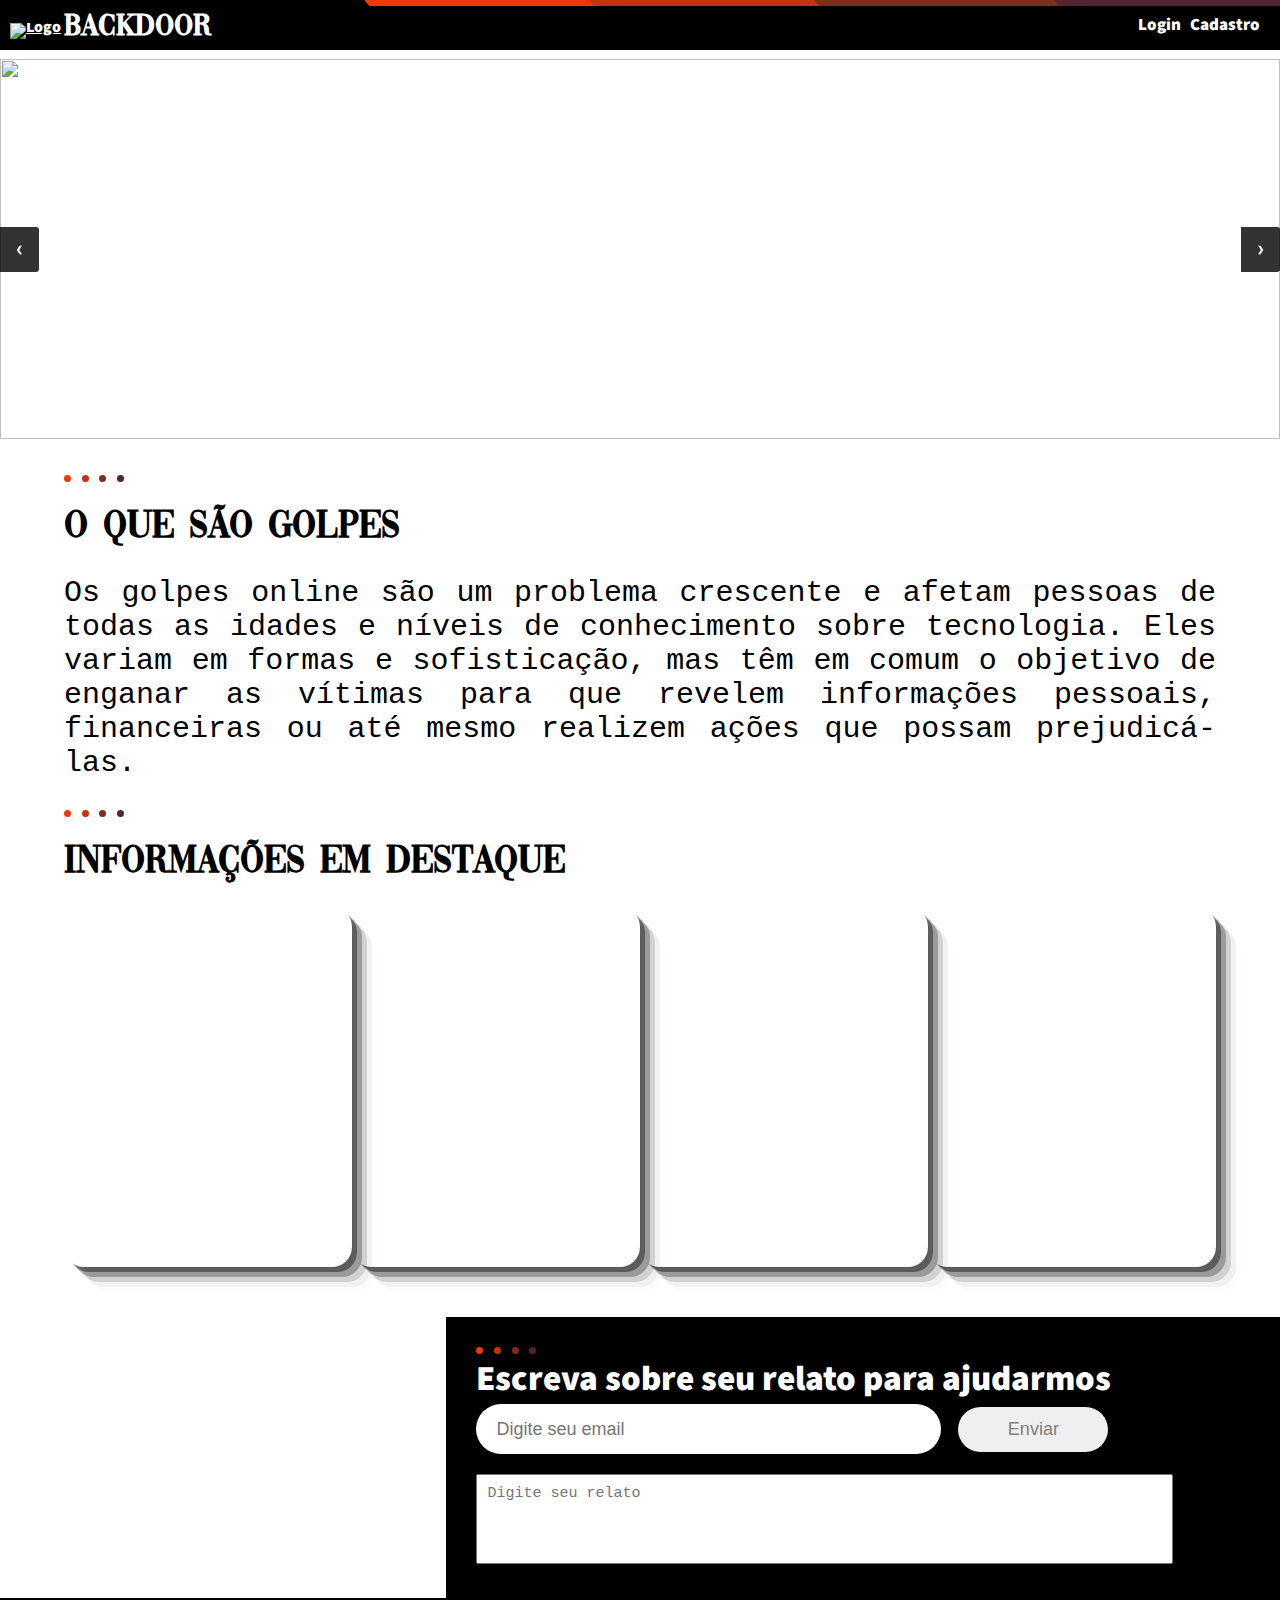
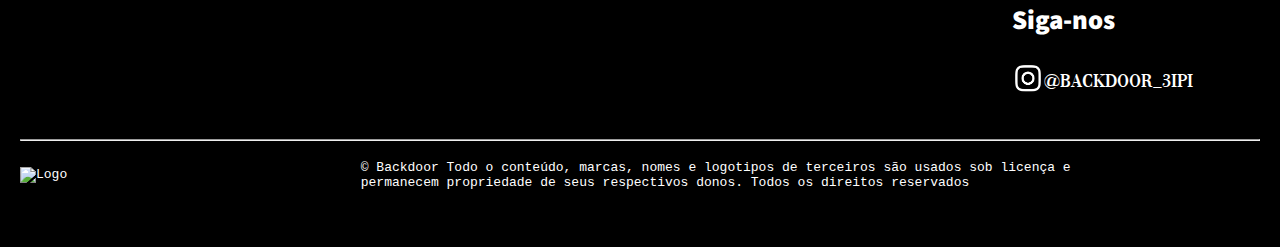
==== commit 3276cbdb: "Update index.html" ====
--- a/HTML/index.html
+++ b/HTML/index.html
@@ -45,11 +45,11 @@
         <div class="slideshow-container">
 
             <div class="mySlides fade">
-                <img src="../IMAGEM/Banner1.png" style="width:100%; height: 369px;">
+                <img src="../IMAGEM/Banner1.png" style="width:100%; height: 380px;">
             </div>
 
             <div class="mySlides fade">
-                <img src="../IMAGEM/Banner2.png" style="width:100%; height: 369px;">
+                <img src="../IMAGEM/Banner2.png" style="width:100%; height: 380px;">
             </div>
 
             <a class="prev" onclick="plusSlides(-1)">❮</a>
@@ -86,30 +86,33 @@
 
             <div id="ConjuntoInfo">
 
-                <a href="#" class="Info">
-                    <div class="FundoInfo">
-
-                    </div>
-                </a>
-
-                <a href="#" class="Info">
-                    <div class="FundoInfo">
-                        
-                    </div>
-                </a>
-
-                <a href="#" class="Info">
-                    <div class="FundoInfo">
-                        
-                    </div>
-                </a>
-
-                <a href="#" class="Info">
-                    <div class="FundoInfo">
-                        
-                    </div>
-                </a>
-
+                <div class="Info">
+                    <a href="#">
+                        <div class="FundoInfo">
+                        </div>
+                    </a>
+                </div>
+
+                <div class="Info">
+                    <a href="#">
+                        <div class="FundoInfo">
+                        </div>
+                    </a>
+                </div>
+
+                <div class="Info">
+                    <a href="#">
+                        <div class="FundoInfo">
+                        </div>
+                    </a>
+                </div>
+
+                <div class="Info">
+                    <a href="#">
+                        <div class="FundoInfo">
+                        </div>
+                    </a>
+                </div>
             </div>
 
         </article>
--- a/CSS/index.css
+++ b/CSS/index.css
@@ -12,7 +12,12 @@
     font-family: monospace; 
     margin:0;
 }
-.segmento1{
+.segmentos{
+    display: block;
+    width: 90%;
+    margin-left: 5%;
+}
+#segmento2{
     display: block;
     width: 90%;
     margin-left: 5%;
@@ -63,9 +68,16 @@
     height: 7px;
 }
 #BlocoPreto{
-    background: linear-gradient(90deg,rgba(0, 0, 0, 0.938), rgb(0, 0, 0));
+    background-color: black;
     width: 100%;
     color: white;
+    padding: 30px;
+}
+#TituloBlocoPreto{
+    font-family: "Source Sans 3";
+    font-weight: 900;
+    margin: 0%;
+    font-size: 35px;
 }
 #ConjuntoInfo{
     display:flex;
@@ -83,25 +95,82 @@
     overflow: hidden;
 }
 .FundoInfo{
-    background-image: url("../IMAGEM/Design\ sem\ nome.png");
+    background-image: url("../IMAGEM/bbbb.png");
     background-repeat: no-repeat;
     background-size: cover;
     width: 100%;
     height: 100%;
-    transition: all .3s ease;
+    transition: all .5s ease;
 }
 .FundoInfo:hover{
     -webkit-filter: blur(20px);
     filter: blur(20px);
 }
+.TextoInfo{
+    color: black;
+    font-family: "Source Sans 3";
+    font-weight: 900;
+    font-size: 25px;
+    padding: 10px;
+}
+#Relatos{
+    display: flex;
+}
+#ImgFinal{
+    width: 55%;
+    background-image: url("../IMAGEM/aaa.png");
+    background-repeat: no-repeat;
+    background-size: cover;
+}
+#RodapeBaixoTexto{
+    width: 873px;
+}
+input{
+    height: 50px;
+    outline: none;
+}
+#Email{
+    width: 60%;
+    border: none;
+    margin-bottom: 20px;
+    border-radius: 100px;
+    text-align: left;
+    padding-left: 20px;
+    font-size: 18px;
+}
+#Botao{
+    width: 150px;
+    border-radius: 100px;
+    font-size: 18px;
+    border: none;
+    color: grey;
+    height: 45px;
+    margin-left: 10px;
+}
+#Botao:hover{
+    cursor: pointer;
+    background-color: #F13800;
+    transition: .4s;
+    color: white;
+}
+form textarea{
+    padding: 10px;
+    outline: none;
+    font-size: 15px;
+    resize: none;
+    width: 90%;
+    height: 90px;
+}
 
 /* --- //////////////////////////////////////////////////////// HEADER //////////////////////////////////////////////////////// --- */
 
 header{
     background-color: black;
+    font-family: "Source Sans 3";
+    font-weight: 900;
     width: 100%;
     height: 50px;
-    position:sticky;
+    position: sticky;
     display: flex;
 	flex-direction: row;
 	justify-content: space-between;
@@ -206,7 +275,7 @@
 
 .slideshow-container {
     position: relative;
-    margin-bottom: 80px;
+    margin-bottom: 70px;
 }
 
 .prev, .next {
@@ -241,7 +310,7 @@
 }
 
 @media only screen and (max-width: 300px) {
-    .prev, .next,.text {font-size: 11px}
+    .prev, .next {font-size: 11px}
 }
 
 /* --- //////////////////////////////////////////////////////// FOOTER //////////////////////////////////////////////////////// --- */
@@ -253,12 +322,14 @@
     background-color: black;
 }
 #RodapeCima{
-    margin-left: 45%;
+    margin-left: 80%;
+    margin-top: -40px;
     width: 30%;
 }
 #TituloRodape{
+    font-family: "Source Sans 3";
     font-size: 27px;
-    font-weight: bold;
+    font-weight: 900;
 }
 #RedeSocial{
     display: flex;
@@ -268,6 +339,7 @@
     line-height: 0%;
 }
 .SubTituloRodape{
+    font-family: Vogue;
     color: white;
     font-size: 20px;
 }
@@ -276,3 +348,15 @@
     right: 20px;
     padding-bottom: 40px;
 }
+#RodapeBaixo{
+    display: flex;
+}
+#RodapeLogo{
+    width: 190px; 
+    height: 40px; 
+    margin: 20px 20vh 20px 0px;
+}
+#Vazio{
+    width: 190px;
+    height: 30px;
+}
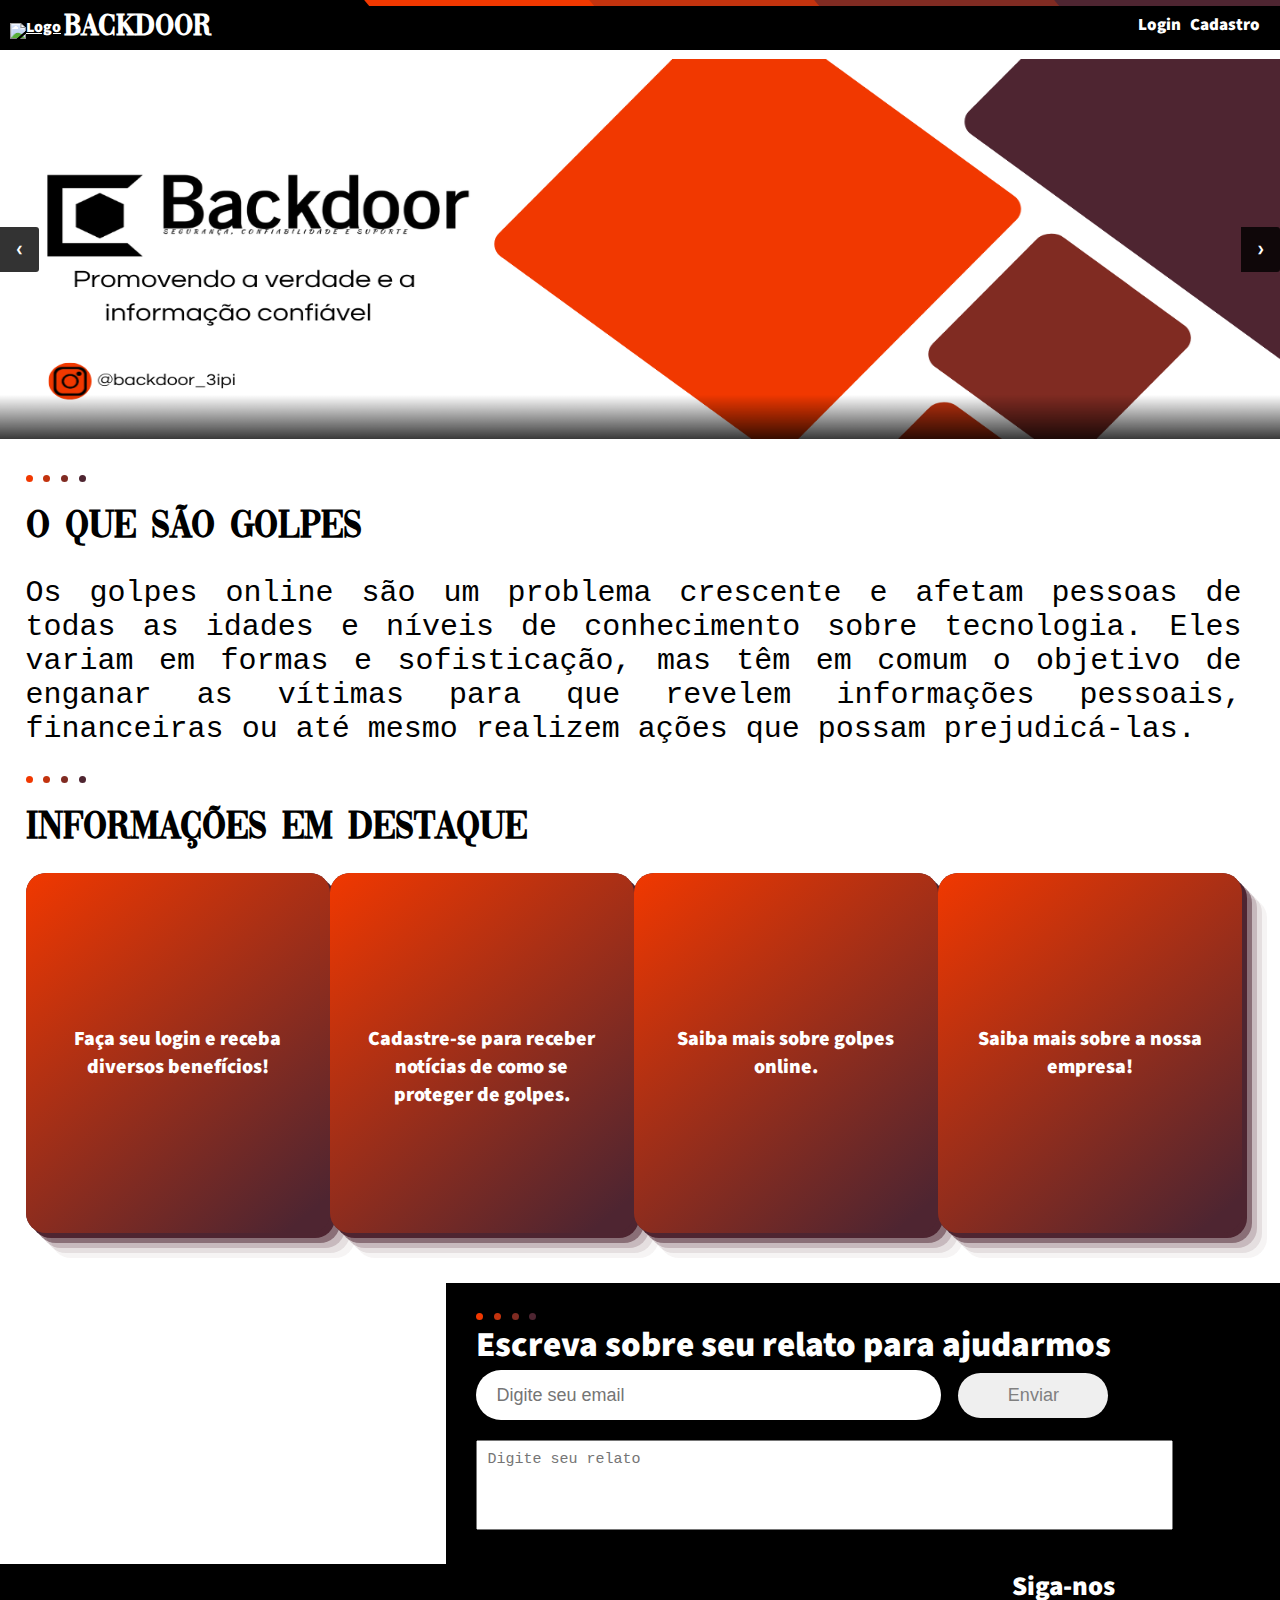
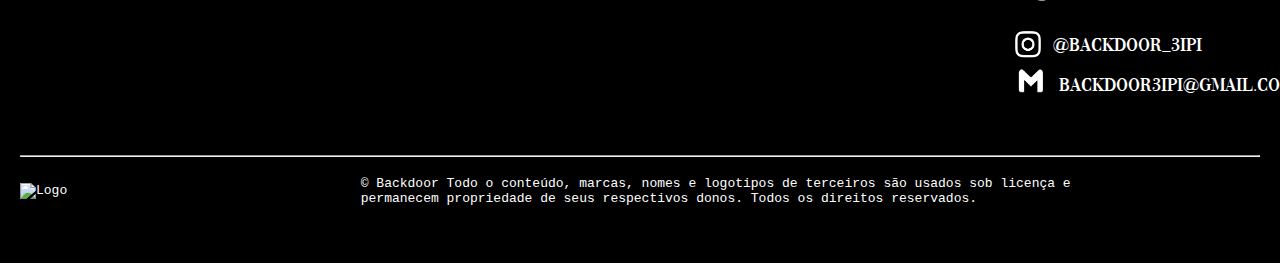
==== commit 67913b41: "Update index.html" ====
--- a/HTML/index.html
+++ b/HTML/index.html
@@ -14,7 +14,7 @@
         <link rel="preconnect" href="https://fonts.gstatic.com" crossorigin>
         <link href="https://fonts.googleapis.com/css2?family=Source+Sans+3:ital,wght@0,200..900;1,200..900&display=swap" rel="stylesheet">
 
-        <link rel="icon" href="../IMAGEM/LogoTransp2.jpg" type="image/png">
+        <link rel="icon" href="../IMAGEM/LogoBackdoor.png" type="image/png">
         <title>Backdoor: Segurança, confiabilidade e suporte</title>
     </head>
 
@@ -24,7 +24,7 @@
 
         <header>
             <article id="TituloInicio">
-                <a href="#" id="LogoEmpresa"><img src="../IMAGEM/LogoTransp.png" alt="Logo" style="height: 30px; width: 30px;"></a>
+                <a href="./index.html" id="LogoEmpresa"><img src="../IMAGEM/LogoTransp.png" alt="Logo" style="height: 30px; width: 30px;"></a>
                 <h1 id="NomeEmpresa">Backdoor</h1>
             </article>
 
@@ -35,8 +35,8 @@
             
 
             <ul id="BtnInicio">
-                <a href="#" class="SubTituloInicio"><li>Login</li></a>
-                <a href="#" class="SubTituloInicio"><li>Cadastro</li></a> 
+                <a href="./login.html" class="SubTituloInicio"><li>Login</li></a>
+                <a href="./cadastro.html" class="SubTituloInicio"><li>Cadastro</li></a> 
             </ul>
         </header>
 
@@ -87,29 +87,41 @@
             <div id="ConjuntoInfo">
 
                 <div class="Info">
+                    <a href="./login.html">
+                        <div class="FundoInfo">
+                            <p>
+                                Faça seu login e receba diversos benefícios!
+                            </p>
+                        </div>
+                    </a>
+                </div>
+
+                <div class="Info">
+                    <a href="./cadastro.html">
+                        <div class="FundoInfo">
+                            <p>
+                                Cadastre-se para receber notícias de como se proteger de golpes.
+                            </p>
+                        </div>
+                    </a>
+                </div>
+
+                <div class="Info">
+                    <a href="https://www.tjsc.jus.br/web/servidor/dicas-de-ti/-/asset_publisher/0rjJEBzj2Oes/content/conheca-os-principais-golpes-praticados-na-internet">
+                        <div class="FundoInfo">
+                            <p>
+                                Saiba mais sobre golpes online.
+                            </p>
+                        </div>
+                    </a>
+                </div>
+
+                <div class="Info">
                     <a href="#">
                         <div class="FundoInfo">
-                        </div>
-                    </a>
-                </div>
-
-                <div class="Info">
-                    <a href="#">
-                        <div class="FundoInfo">
-                        </div>
-                    </a>
-                </div>
-
-                <div class="Info">
-                    <a href="#">
-                        <div class="FundoInfo">
-                        </div>
-                    </a>
-                </div>
-
-                <div class="Info">
-                    <a href="#">
-                        <div class="FundoInfo">
+                            <p>
+                                Saiba mais sobre a nossa empresa!
+                            </p>
                         </div>
                     </a>
                 </div>
@@ -136,9 +148,9 @@
                     <input type="text" name="email" placeholder="Digite seu email" id="Email" required>
                     <input type="submit" value="Enviar" id="Botao"/>
                     <textarea name="message" placeholder="Digite seu relato" id="Mensagem" required></textarea>
-    
+
                     <input type="text" name="honeypot" style="display: none;">
-                    <input type="hidden" name="accessKey" value="70ce7646-6269-4fdc-8eb6-e4c65bab4a99">
+                    <input type="hidden" name="accessKey" value="647bdc19-0d11-4e7b-8ca1-6b533bde011f">
                     <input type="hidden" name="redirectTo" value="https://warlem37.github.io/Fintec/HTML/index.html">
                 </form>
             </div>
@@ -152,10 +164,15 @@
                     <h2 id="TituloRodape">Siga-nos</h2>
 
                 <div id="SegmentoRodape">
-                    <a href="https://www.instagram.com/backdoor_3ipi?utm_source=ig_web_button_share_sheet&igsh=ZDNlZDc0MzIxNw==" id="RedeSocial">
+                    <a href="https://www.instagram.com/backdoor_3ipi?utm_source=ig_web_button_share_sheet&igsh=ZDNlZDc0MzIxNw==" class="RedeSocial">
                         <img src="../IMAGEM/LogoIG.png" alt="Instagram" style="width: 33px; height: 30px;">
                         <p class="SubTituloRodape">@backdoor_3ipi</p>
                     </a>
+
+                    <div class="RedeSocial">
+                        <img src="../IMAGEM/gmaillogo.png" alt="Email" style="width: 26px; height: 25px; margin-left: 5px;">
+                        <p class="SubTituloRodape" style="margin-left: 16px;">backdoor3ipi@gmail.com</p>
+                    </div>
                 </div>
             </div>
 
@@ -166,7 +183,7 @@
 
                 <p id="RodapeBaixoTexto">
                     © Backdoor Todo o conteúdo, marcas, nomes e logotipos de terceiros são 
-                    usados sob licença e permanecem propriedade de seus respectivos donos. Todos os direitos reservados
+                    usados sob licença e permanecem propriedade de seus respectivos donos. Todos os direitos reservados.
                 </p>
 
                 <div id="Vazio">
--- a/CSS/index.css
+++ b/CSS/index.css
@@ -10,17 +10,17 @@
 
 body {
     font-family: monospace; 
-    margin:0;
+    margin: 0;
 }
 .segmentos{
     display: block;
-    width: 90%;
-    margin-left: 5%;
+    width: 95%;
+    margin-left: 2%;
 }
 #segmento2{
     display: block;
-    width: 90%;
-    margin-left: 5%;
+    width: 95%;
+    margin-left: 2%;
 }
 .Titulo{
     font-size: 40px;
@@ -87,7 +87,8 @@
     margin-bottom: 50px;
 }
 .Info{
-    box-shadow: rgba(0, 0, 0, 0.4) 5px 5px, rgba(28, 28, 28, 0.3) 10px 10px, rgba(89, 89, 89, 0.2) 15px 15px, rgba(142, 142, 142, 0.1) 20px 20px, rgba(220, 220, 220, 0.05) 25px 25px;
+    background-color: #4E2531;
+    box-shadow: rgb(78, 37, 49) 5px 5px, rgba(78, 37, 49, 0.5) 10px 10px, rgba(78, 37, 49, 0.2) 15px 15px, rgba(78, 37, 49, 0.1) 20px 20px, rgba(78, 37, 49, 0.05) 25px 25px;
     width: 37vh;
     height: 100%;
     border-radius: 20px;
@@ -95,23 +96,27 @@
     overflow: hidden;
 }
 .FundoInfo{
-    background-image: url("../IMAGEM/bbbb.png");
-    background-repeat: no-repeat;
-    background-size: cover;
+    background: rgb(78,37,49);
+    background: linear-gradient(320deg, rgba(78,37,49,1) 6%, rgba(128,43,34,1) 35%, rgba(241,56,0,1) 100%);
     width: 100%;
     height: 100%;
     transition: all .5s ease;
+    text-decoration: none;
 }
 .FundoInfo:hover{
-    -webkit-filter: blur(20px);
-    filter: blur(20px);
-}
-.TextoInfo{
-    color: black;
-    font-family: "Source Sans 3";
+    -webkit-filter: blur(3px);
+    filter: blur(3px);
+}
+.Info a{
+    text-decoration: none;
+}
+.FundoInfo p{
+    font-size: 20px;
+    margin: 0px;
+    text-align: center;
+    padding: 50% 10% 0% 10%;
+    font-family: 'Source Sans 3';
     font-weight: 900;
-    font-size: 25px;
-    padding: 10px;
 }
 #Relatos{
     display: flex;
@@ -324,19 +329,24 @@
 #RodapeCima{
     margin-left: 80%;
     margin-top: -40px;
-    width: 30%;
+    width: 20%;
 }
 #TituloRodape{
     font-family: "Source Sans 3";
     font-size: 27px;
     font-weight: 900;
-}
-#RedeSocial{
+    width: 120px;
+}
+.RedeSocial{
     display: flex;
     width: 180px;
     text-decoration: none;
     height: 30px;
-    line-height: 0%;
+    margin-bottom: 10px;
+}
+.RedeSocial p{
+    margin-top: 5%;
+    margin-left: 5%;
 }
 .SubTituloRodape{
     font-family: Vogue;
@@ -344,9 +354,10 @@
     font-size: 20px;
 }
 #SegmentoRodape{
-    display: flex;
+    display: block;
     right: 20px;
     padding-bottom: 40px;
+    width: 120px;
 }
 #RodapeBaixo{
     display: flex;
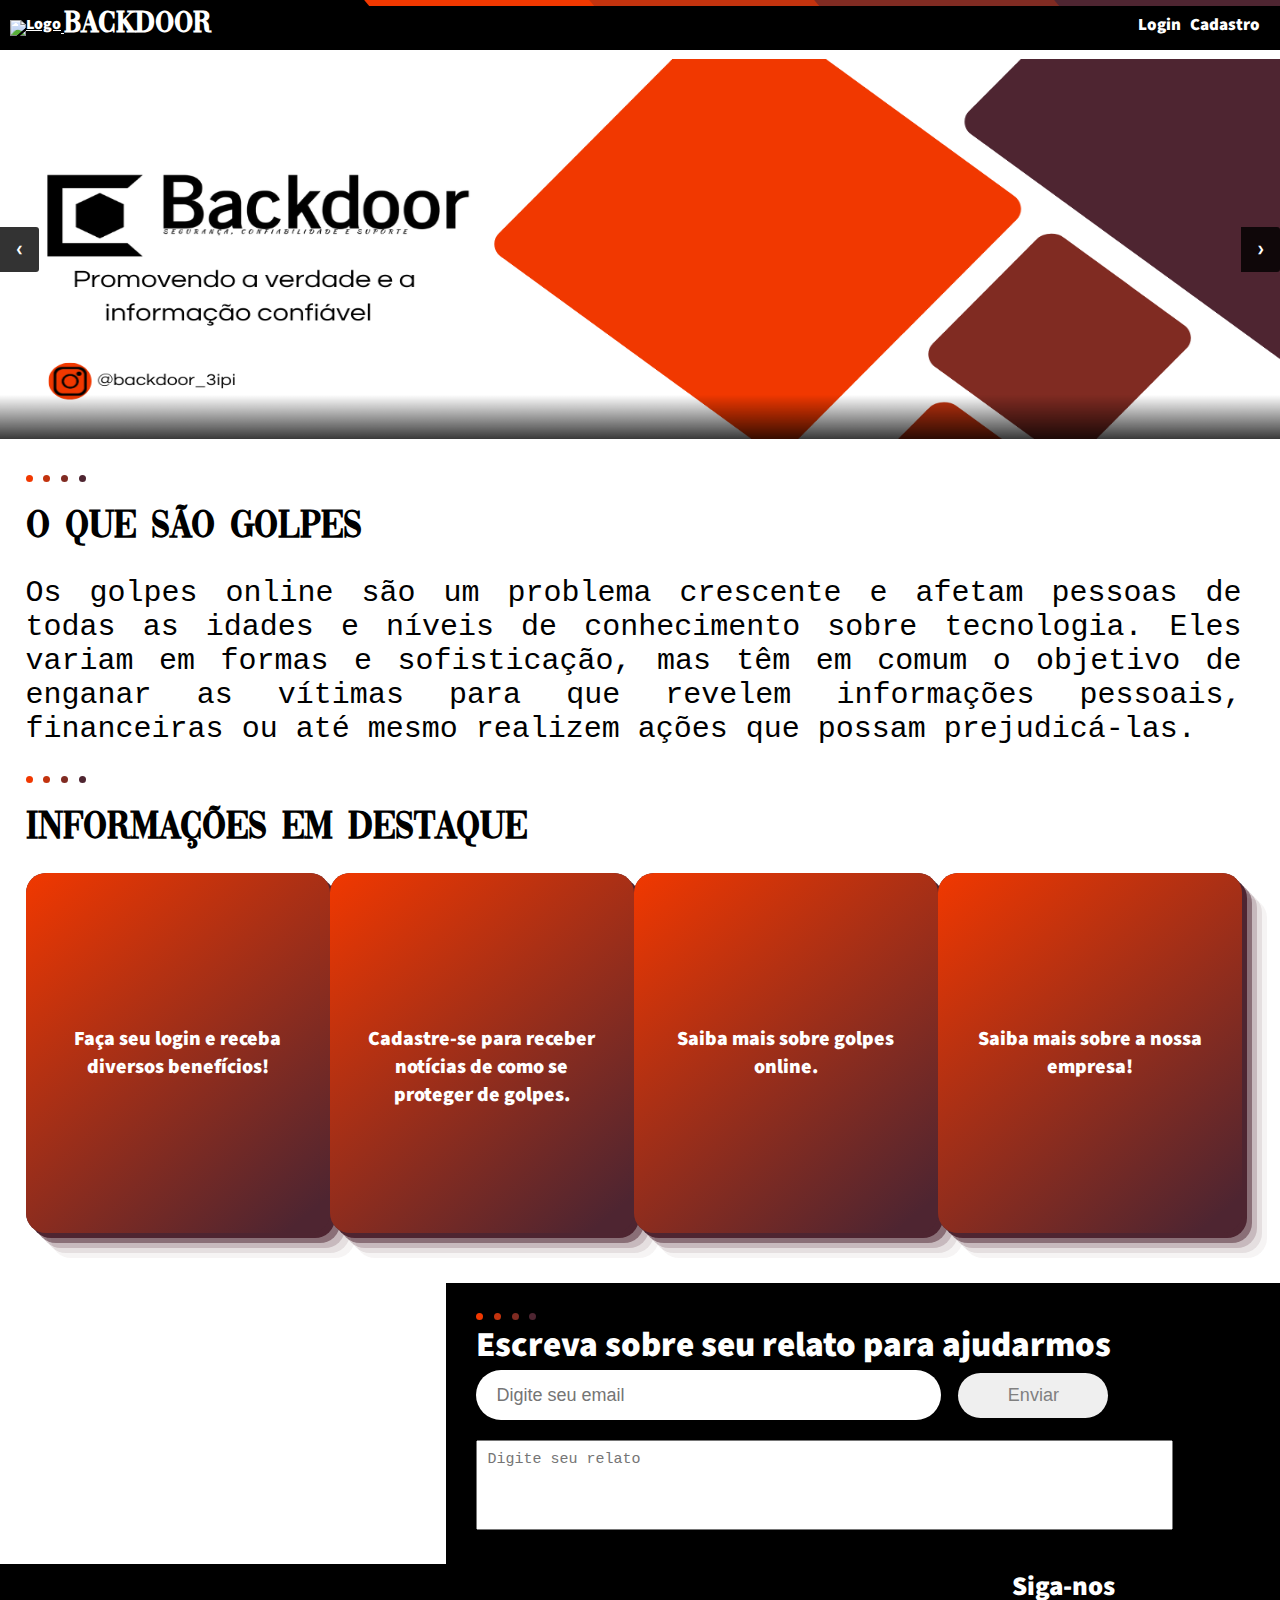
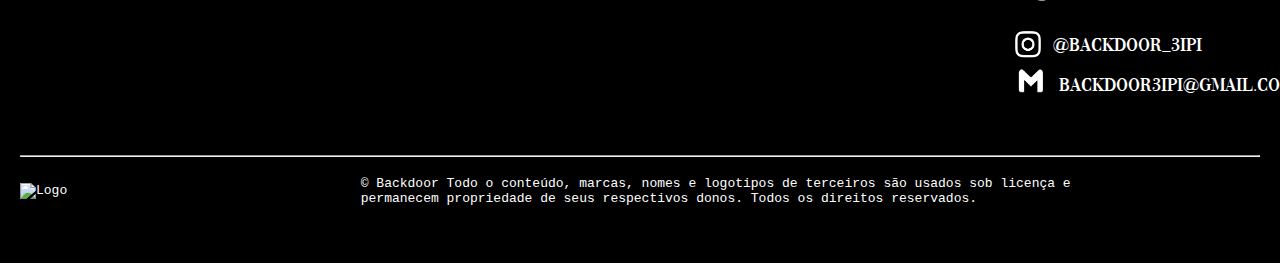
==== commit 841f4218: "Update index.html" ====
--- a/HTML/index.html
+++ b/HTML/index.html
@@ -24,8 +24,9 @@
 
         <header>
             <article id="TituloInicio">
-                <a href="./index.html" id="LogoEmpresa"><img src="../IMAGEM/LogoTransp.png" alt="Logo" style="height: 30px; width: 30px;"></a>
-                <h1 id="NomeEmpresa">Backdoor</h1>
+                <a href="./index.html" id="LogoEmpresa"><img src="../IMAGEM/LogoTransp.png" alt="Logo" style="height: 30px; width: 30px;">
+                    <h1 id="NomeEmpresa">Backdoor</h1>
+                </a>
             </article>
 
             <div class="bloco4"></div>
